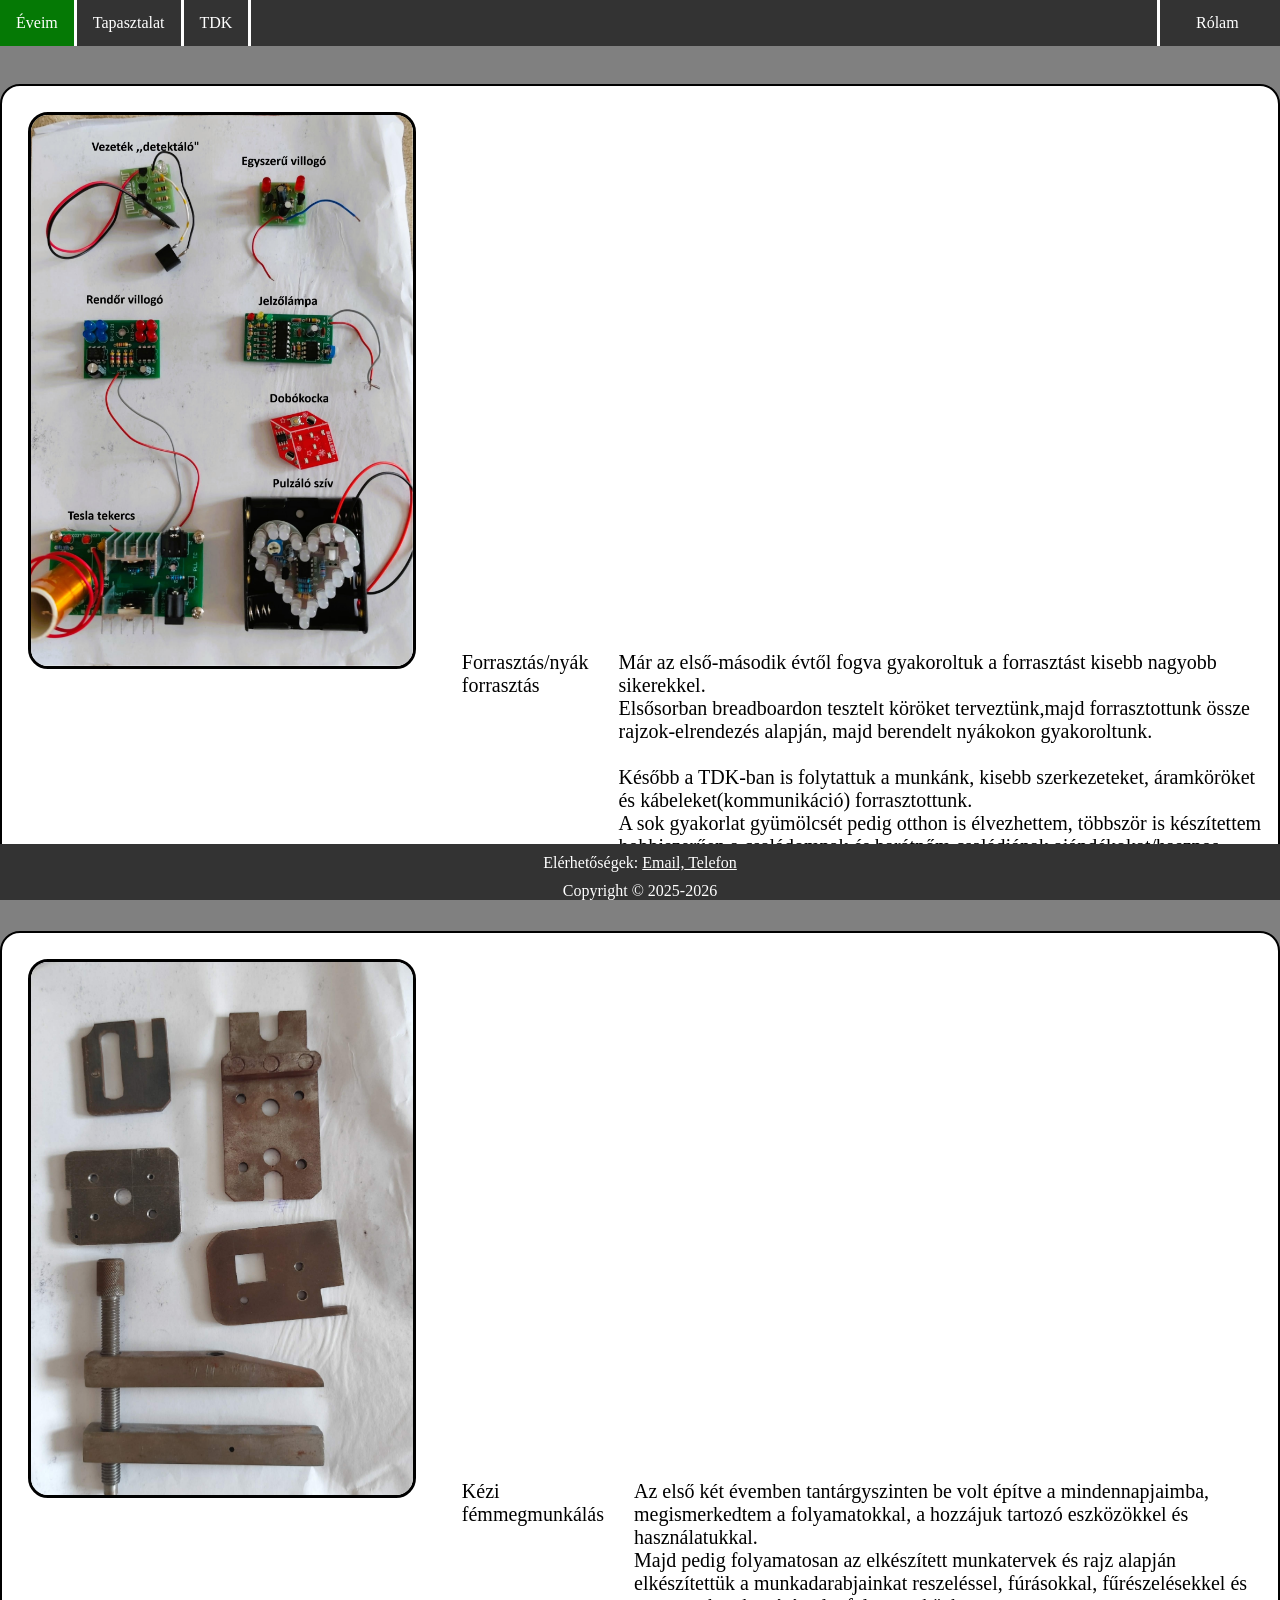
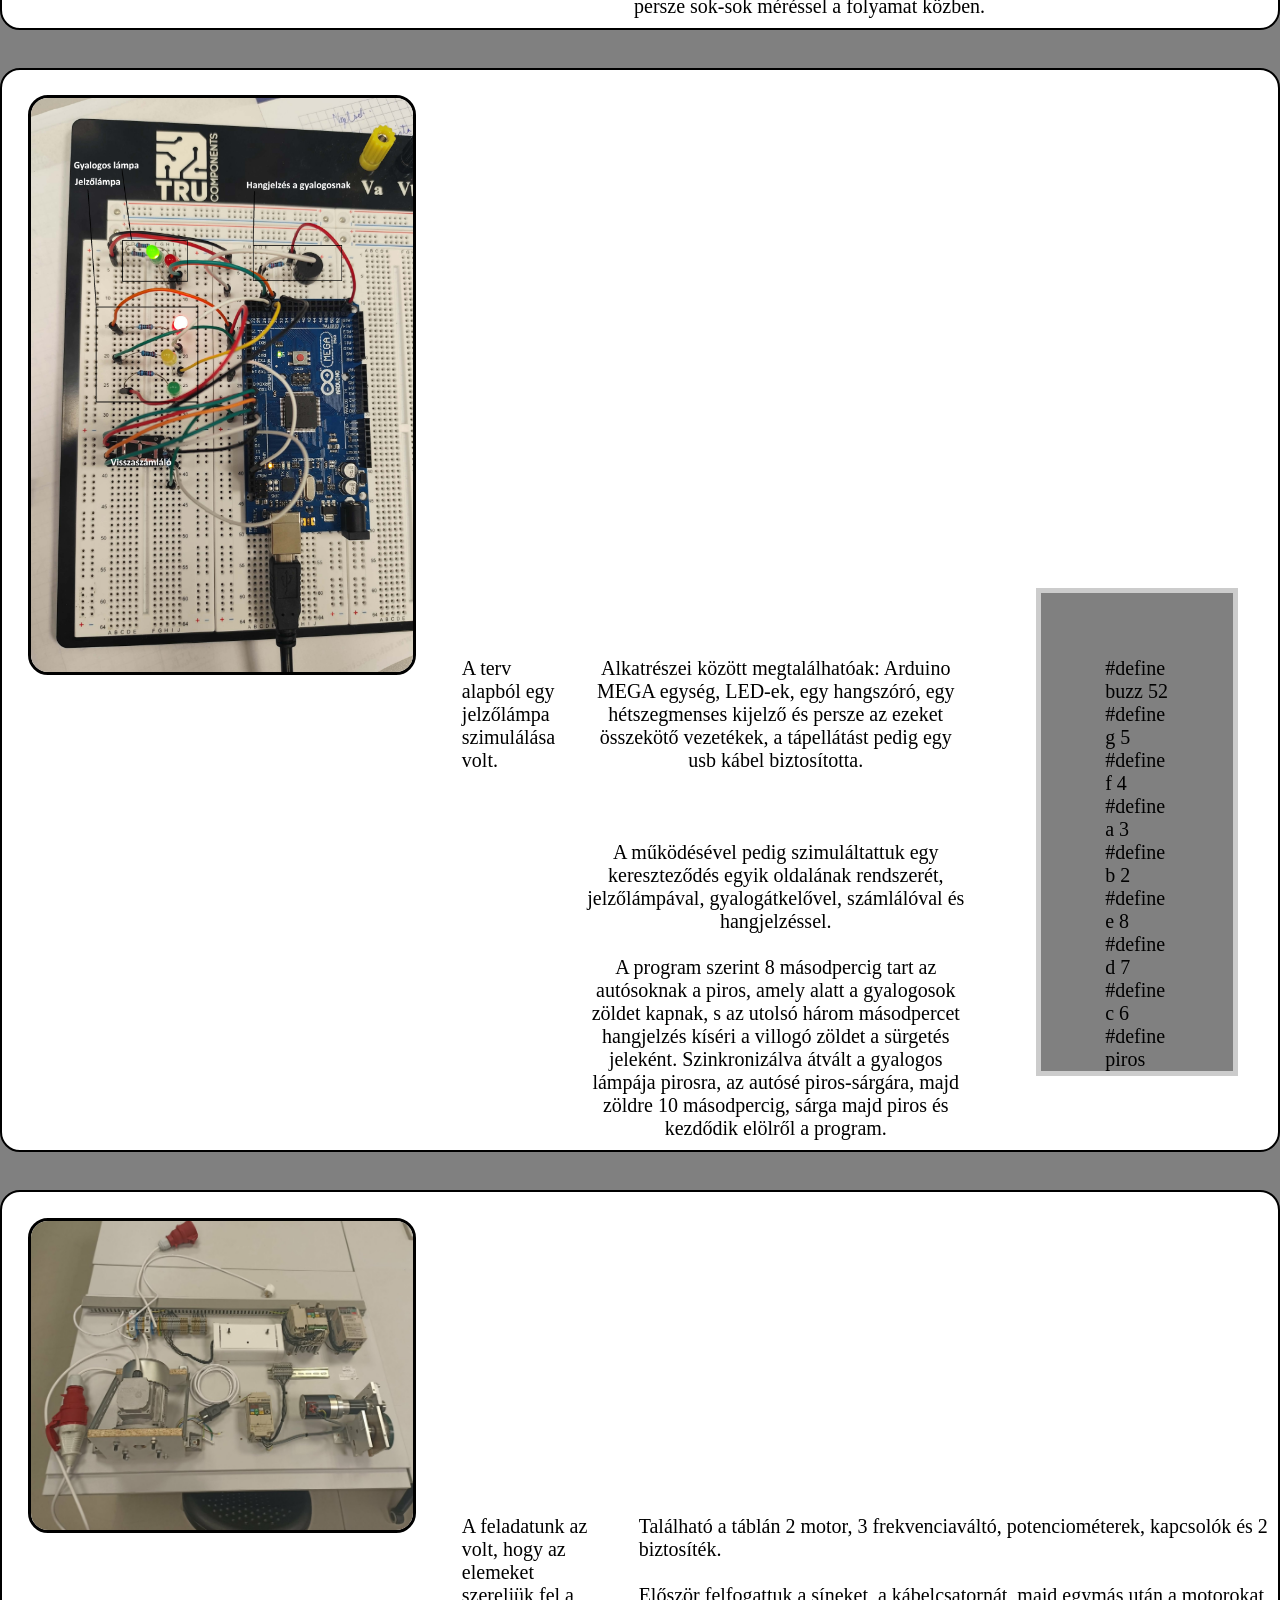
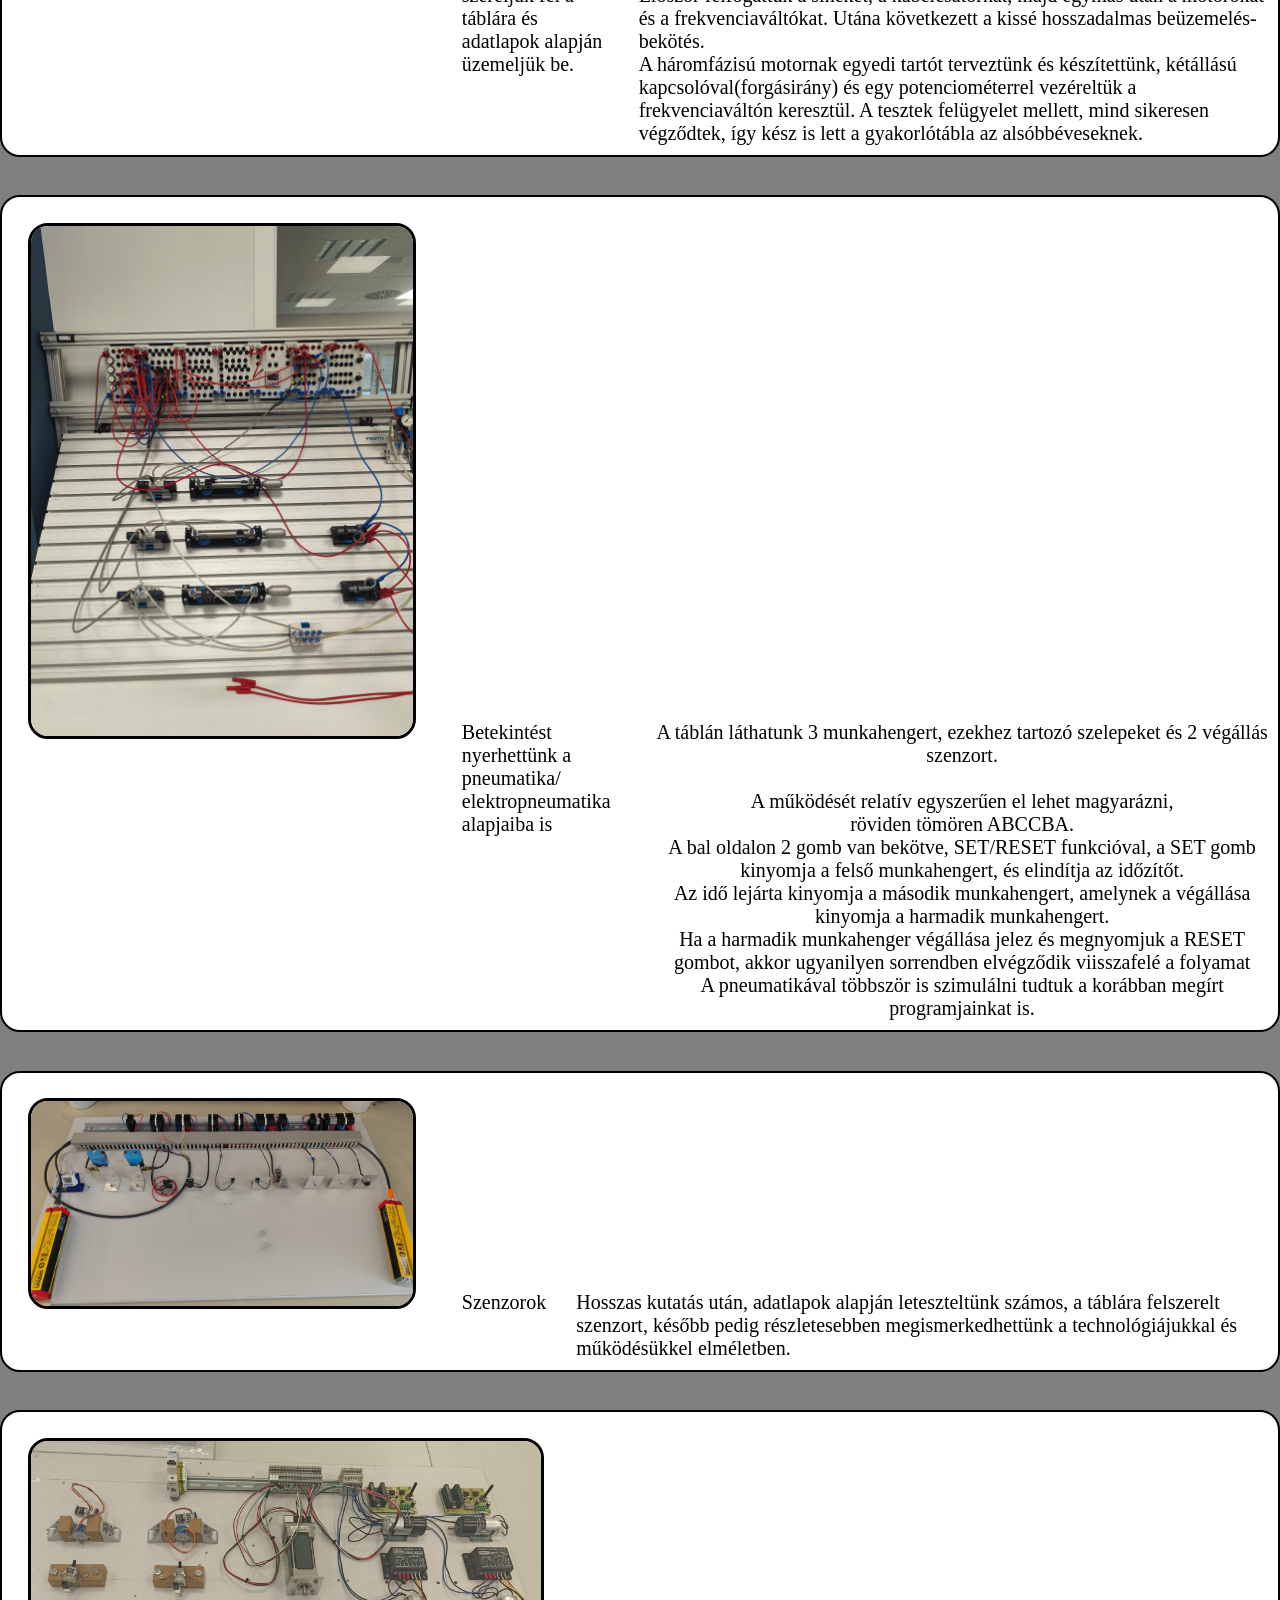
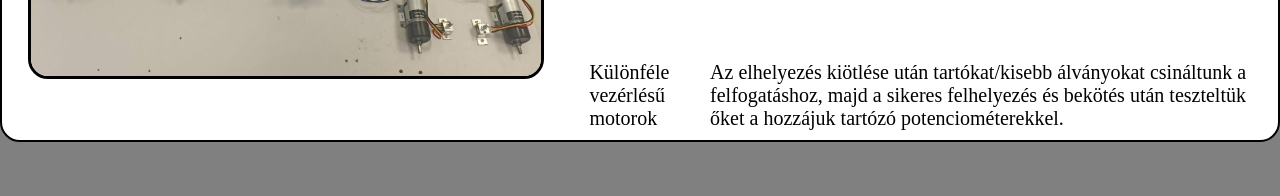
==== Munkameveim.html @ 14bcad91 "anyad" ====
<!DOCTYPE html>
<html lang="hu">
  <meta http-equiv="Content-Type" content="text/html"; charset="utf-8"/>
  <meta name="viewport" content="width=device-width,initial-scale=0.5"/>
  <meta http-equiv="X-UA-Compatible"content="IE=edge">
  <title>Munkáim</title>
<head>
  <link rel="stylesheet" href="portfolio.css">
<link rel="icon" type="image/x-icon" href="favicon.ico">
</head>
<body style="background-color:gray;">
<div class="navbar">
  <a href="Munkameveim.html", style="background-color: rgb(5, 121, 5)">Éveim</a>
  <a href="szakmaitap.html">Tapasztalat</a>
  <a href="tdk.html">TDK</a>

  <div class="dropdown">
    <button class="dropbtn">Rólam 
      <i class="fa fa-caret-down"></i>
    </button>
    <div class="dropdown-content">
      <a href="index.html">Bemutatkozás</a>
    </div>
  </div> 
</div>
<div class="footer">

  <p>Elérhetőségek: <a class="contact" href="mailto:racsikbalint01@gmail.com">Email,</a><a class="contact" href="tel:+36305469067">                               Telefon</a></p>
  Copyright © 2025-2026
</div>
<div class="munkamain" style="margin-top:3%">
<img src="nyak.jpg" alt="Kérem,várjon" style="width:30%;height:20%; margin:2%; border-style:solid; border-radius:20px;">
<h>Forrasztás/nyák forrasztás</h>
<p> Már az első-második évtől fogva gyakoroltuk a forrasztást kisebb nagyobb sikerekkel. <br>Elsősorban breadboardon tesztelt köröket terveztünk,majd forrasztottunk össze rajzok-elrendezés alapján, majd berendelt nyákokon gyakoroltunk.<br><br>Később a TDK-ban is folytattuk a munkánk, kisebb szerkezeteket, áramköröket és kábeleket(kommunikáció) forrasztottunk.<br>
   A sok gyakorlat gyümölcsét pedig otthon is élvezhettem, többször is készítettem hobbiszerűen a családomnak és barátnőm családjának ajándékokat/hasznos eszközöket, hiszen el tudtam sajátítani ezt a képességet.
  </p>
</div>
<div class="munkamain" style="margin-top:3%">
  <img src="fem.jpg"alt="Kérem,várjon" style="width:30%;height:20%; margin:2%; border-style:solid; border-radius:20px;">
  <h>Kézi fémmegmunkálás</h>
  <p>Az első két évemben tantárgyszinten be volt építve a mindennapjaimba, megismerkedtem a folyamatokkal, a hozzájuk tartozó eszközökkel és használatukkal.<br>
    Majd pedig folyamatosan az elkészített munkatervek és rajz alapján elkészítettük a munkadarabjainkat reszeléssel, fúrásokkal, fűrészelésekkel és persze sok-sok méréssel a folyamat közben.
  </p>
</div>
<div class="munkamain" style="margin-top:3%;">
  <img src="arduino.png"alt="Kérem,várjon" style="width:30%;height:20%; margin:2%; border-style:solid; border-radius:20px;">
  <h>A terv alapból egy jelzőlámpa szimulálása volt.</h>
  <p style="text-align: center;"> Alkatrészei között megtalálhatóak: Arduino MEGA egység, LED-ek, egy hangszóró, egy hétszegmenses kijelző és persze az ezeket összekötő vezetékek, a tápellátást pedig egy usb kábel biztosította.<br><br><br>
  <br>A működésével pedig szimuláltattuk egy kereszteződés egyik oldalának rendszerét, jelzőlámpával, gyalogátkelővel, számlálóval és hangjelzéssel.<br><br>
  A program szerint 8 másodpercig tart az autósoknak a piros, amely alatt a gyalogosok zöldet kapnak, s az utolsó három másodpercet hangjelzés kíséri a villogó zöldet a sürgetés jeleként.
  Szinkronizálva átvált a gyalogos lámpája pirosra, az autósé piros-sárgára, majd zöldre 10 másodpercig, sárga majd piros és kezdődik elölről a program.
</p>
<p><div style="background-color:gray; height:350px;text-align:left ;border: 5px solid #ccc; overflow: auto; padding: 5%;">
#define buzz 52
#define g 5<br>
#define f 4<br>
#define a 3<br>
#define b 2<br>
#define e 8<br>
#define d 7<br>
#define c 6<br>
#define piros 26<br>
#define sarga 28<br>
#define zold 30<br>
#define gyp 25<br>
#define gyz 27<br><br>
void setup() {<br>
pinMode(piros,OUTPUT);<br>
pinMode(sarga,OUTPUT);<br>
pinMode(zold,OUTPUT);<br>
pinMode(gyp,OUTPUT);<br>
pinMode(gyz,OUTPUT);<br>
pinMode(buzz, OUTPUT);<br>

}<br>
void loop() {<br>
//Zöld a lámpa<br>
  digitalWrite(zold,HIGH);<br>
  digitalWrite(gyp,HIGH);<br>
 
  delay(8000);<br>
 //Sárga a lámpa<br>
  digitalWrite(zold,LOW);<br>
  digitalWrite(sarga,HIGH);<br><br>
 
  delay(2000);<br>
 //Piros a lámpa, zöld a gyalogos lámpa, 8 a számláló<br>
  digitalWrite(sarga,LOW);<br>
  digitalWrite(piros,HIGH);<br>
  digitalWrite(gyp,LOW);<br>
  digitalWrite(gyz,HIGH);<br>
  digitalWrite(a,HIGH);<br>
  digitalWrite(b,HIGH);<br>
  digitalWrite(c,HIGH);<br>
  digitalWrite(d,HIGH);<br>
  digitalWrite(e,HIGH);<br>
  digitalWrite(f,HIGH);<br>
  digitalWrite(g,HIGH);<br><br>
 
  delay(1000);<br>
  //7 a számláló<br>
  digitalWrite(d,LOW);<br>
  digitalWrite(e,LOW);<br>
  digitalWrite(f,LOW);<br>
  digitalWrite(g,LOW);<br>
  digitalWrite(a,HIGH);<br>
  digitalWrite(b,HIGH);<br>
  digitalWrite(c,HIGH);<br><br>
  
  delay(1000);<br>
  //6 a számláló<br>
  digitalWrite(b,LOW);<br>
  digitalWrite(a,HIGH);<br>
  digitalWrite(f,HIGH);<br>
  digitalWrite(g,HIGH);<br>
  digitalWrite(e,HIGH);<br>
  digitalWrite(d,HIGH);<br>
  digitalWrite(c,HIGH);<br><br>
 
  delay(1000);<br>
  //5 a számláló<br>
  digitalWrite(e,LOW);<br>
  digitalWrite(a,HIGH);<br>
  digitalWrite(f,HIGH);<br>
  digitalWrite(g,HIGH);<br>
  digitalWrite(c,HIGH);<br>
  digitalWrite(d,HIGH);<br><br>
  
  delay(1000);<br>
//4 a számláló<br>
  digitalWrite(a,LOW);<br>
  digitalWrite(d,LOW);<br>
  digitalWrite(b,HIGH);<br>
  digitalWrite(f,HIGH);<br>
  digitalWrite(g,HIGH);<br>
  digitalWrite(c,HIGH);<br><br>

  delay(1000);<br>
//3 a számláló<br>
  digitalWrite(f,LOW);<br>
  digitalWrite(a,HIGH);<br>
  digitalWrite(b,HIGH);<br>
  digitalWrite(g,HIGH);<br>
  digitalWrite(c,HIGH);<br>
  digitalWrite(d,HIGH);<br><br>

  delay(1000);<br>
//2 a számláló és villog a gyalogos lámpa zölden és sípol<br>
  digitalWrite(c,LOW);<br>
  digitalWrite(b,HIGH);<br>
  digitalWrite(g,HIGH);<br>
  digitalWrite(e,HIGH);<br>
  digitalWrite(d,HIGH);<br>
  digitalWrite(gyz,HIGH);<br>
  tone(buzz,1000);<br><br>
  
  delay(500);<br>
  //síp off<br>
  noTone(buzz);<br>
  digitalWrite(gyz,LOW);<br><br>
  
  delay(500);<br>
//1 a számláló és villog a gyalogos lámpa zölden és sípol<br>
  digitalWrite(gyz,HIGH);<br>
  tone(buzz,1000);<br>
  digitalWrite(g,LOW);<br>
  digitalWrite(e,LOW);<br>
  digitalWrite(d,LOW);<br>
  digitalWrite(a,LOW);<br>
  digitalWrite(b,HIGH);<br>
  digitalWrite(c,HIGH);<br><br>
  
  delay(500);<br>
  //síp off<br>
  noTone(buzz);<br>
  digitalWrite(gyz,LOW);<br><br>
  
  delay(500);<br>
  //piros és sárga a lámpa<br>
  digitalWrite(b,LOW);<br>
  digitalWrite(c,LOW);<br>
  digitalWrite(gyz,LOW);<br>
  digitalWrite(sarga,HIGH);<br><br>

  delay(1000);<br>
//zöld a lámpa és piros a gyalogos lámpa<br>
  digitalWrite(piros,LOW);<br>
  digitalWrite(sarga,LOW);<br>
  digitalWrite(gyp,LOW);<br><br>
}<br>
</div></p>
</div>
<div class="munkamain" style="margin-top:3%;">
  <img src="motortabla.jpg"alt="Kérem,várjon" style="width:30%;height:20%; margin:2%; border-style:solid; border-radius:20px;">
  <h>A feladatunk az volt, hogy az elemeket szereljük fel a táblára és<br> adatlapok alapján üzemeljük be.</h>
  <p>Található a táblán 2 motor, 3 frekvenciaváltó, potenciométerek, kapcsolók és 2 biztosíték.<br><br>
  Először felfogattuk a síneket, a kábelcsatornát, majd egymás után a motorokat és a frekvenciaváltókat. Utána következett a kissé hosszadalmas beüzemelés-bekötés. <br>
  A háromfázisú motornak egyedi tartót terveztünk és készítettünk, kétállású kapcsolóval(forgásirány) és egy potenciométerrel 
  vezéreltük a frekvenciaváltón keresztül. A tesztek felügyelet mellett, mind sikeresen végződtek, így kész is lett a gyakorlótábla az alsóbbéveseknek.</p>
  </div>
  <div class="munkamain" style="margin-top:3%">
  <img src="pneumatika.jpg"alt="Kérem,várjon" style="width:30%;height:20%; margin:2%; border-style:solid; border-radius:20px;">
  <h>Betekintést nyerhettünk a pneumatika/<br>
    elektropneumatika alapjaiba is</h>
  <p style="text-align: center;">A táblán láthatunk 3 munkahengert, ezekhez tartozó szelepeket és 2 végállás szenzort.<br><br>
    A működését relatív egyszerűen el lehet magyarázni,<br> röviden tömören ABCCBA.<br>
  A bal oldalon 2 gomb van bekötve, SET/RESET funkcióval, a SET gomb kinyomja a felső munkahengert, és elindítja az időzítőt.<br>
Az idő lejárta kinyomja a második munkahengert, amelynek a végállása kinyomja a harmadik munkahengert.<br>
Ha a harmadik munkahenger végállása jelez és megnyomjuk a RESET gombot, akkor ugyanilyen sorrendben elvégződik viisszafelé a folyamat<br>
A pneumatikával többször is szimulálni tudtuk a korábban megírt programjainkat is.
</p>
  </div>
  <div class="munkamain" style="margin-top:3%">
  <img src="szenzorok.jpg"alt="Kérem,várjon" style="width:30%; margin:2%; border-style:solid; border-radius:20px;">
  <h>Szenzorok</h><p> Hosszas kutatás után, adatlapok alapján leteszteltünk számos, a táblára felszerelt szenzort, később pedig részletesebben megismerkedhettünk a technológiájukkal és működésükkel elméletben.</p>
  </div>
  <div class="munkamain" style="margin-top:3%">
  <img src="tabla.jpg"alt="Kérem,várjon" style="width:40%;height:20%; margin:2%;border-style:solid; border-radius:20px;">
  <h>Különféle vezérlésű motorok</h>
  <p>Az elhelyezés kiötlése után tartókat/kisebb álványokat csináltunk a felfogatáshoz, majd a sikeres felhelyezés és bekötés után teszteltük őket a hozzájuk tartózó potenciométerekkel.</p>
  </div>
<div>
</div>
<div><br><br><br></div>
</body>
</html>
---- portfolio.css ----
html {
  scroll-behavior: smooth;
}
body {
  margin: 0;
  padding: 0;
}
h1 {
  color:white;
  text-align:center;
  width: 86,2%;
  margin:0 auto;
}
h2, p {
  margin: 10px;
}
/* navigacios baaaar */
.navbar {
  overflow: hidden;
  background-color: #333;
}
.profilkep {
  display:none;
}
.navbar a {
  float: left;
  font-size: 16px;
  color: white;
  text-align: center;
  padding: 14px 16px;
  text-decoration: none;
  border-style: solid;
  border-bottom: 0px;
  border-top: 0px;
  border-left: 0px;
}
.navbar p {
  display:none;
}
.navbar a:hover, .dropdown:hover .dropbtn {
  background-color: rgb(5, 121, 5);
}
/*a sidenavben lévö linknek a formázása*/
.sidenav {
  position:fixed;
  top:8%;
  width:15%;
  margin-left:2%;
}
.sidenav a{ 
    padding: 10px 20px 10px 10px;
    text-decoration: none;
    font-size: 20px;
    color:black;
    font-weight: bolder;
    text-align: center;
    display: block;
    border-style: solid;
    border-width: 0px;
    border-radius: 12px;
    margin-top: 10px;
    background-image: linear-gradient(90deg, #2bbbb9cb 0%, #109528 100%);
    box-shadow: 0px 1px 2px rgba(0, 0, 0, 0.2);
    transition: all 0.3s ease;
}
.sidenav p{
    padding: 10px 10px 10px 10px;
    font-weight: bolder;
    font-size: 25px;
    color: rgb(244, 240, 240);
    display: flex;
    justify-content:center;
    border-radius: 10px;
    margin:0px;
    background-color: rgb(30, 30, 198);
}
/*Ha rá mutat a linkre akkor megváltozik a link szine*/
.sidenav a:hover{
    color: rgb(199, 196, 202);;
}

/*Ez kell a divbe hogy elkülönitsem a sidenav bartól*/
.main{
    margin-left: 20%;
    font-size: 22px;
    font-family:'Times New Roman';
    margin-right:10px;
    margin-top: 2%;
    border-style:solid;
    border-radius:20px;
    background-color: rgb(255, 255, 255);
    border-width: 2px;
    margin-bottom:60px;

}
/*mainben levo szoveg*/
.main p{
  margin-left: 20px;
  margin-right: 20px;
}

/* legordulo  */
.dropdown {
  float: right;
  overflow: hidden;
  border-style:solid;
  color:white;
  border-right:none;
  border-top:none;
  border-bottom:none;
  width:120px;
}

.dropdown .dropbtn {
  font-size: 16px;  
  border: none;
  outline: none;
  color: white;
  padding: 14px 16px;
  background-color: inherit;
  font-family: inherit;
  margin: 0;
  margin-left:20px
}
/* legordulo cuccos */
.dropdown-content {
  display: none;
  position: absolute;
  background-color: #f9f9f9;
  min-width: 160px;
  box-shadow: 0px 8px 16px 0px rgba(0,0,0,0.2);
  z-index: 1;
}

.dropdown-content a {
  float: none;
  color: black;
  padding: 12px 16px;
  text-decoration: none;
  display: block;
  text-align: left;
}
/*ha ramutatsz a legordulore*/
.dropdown-content a:hover {
  background-color: #ddd;
}

.dropdown:hover .dropdown-content {
  display: block;
}
.footer {
  position: fixed;
  left: 0;
  bottom: 0;
  width: 100%;
  background-color: #333;
  color: white;
  text-align: center;
}
.contact:hover {
background-color: rgb(5, 121, 5);
}
.contact:link{
  color:white;
}
.b {
  margin-left:50px;
  margin-right:50px;
  text-align:justify;
  font-size: 20px;
}
li{
  margin-bottom:10px;
}
/*main sectionok*/
header{
  margin:1%;
  font-weight: bolder;
   font-family:'Times New Roman';
}
/*munkaim oldal*/
.munkamain{
  display: flex;           /* Egymás mellé teszi a képet és a szöveget */
  align-items: baseline;    /* Függőlegesen középre igazítja őket */
  gap: 20px;              /* Távolság a kép és a szöveg között */
  font-size: 20px;
    font-family:'Times New Roman';
    border-style:solid;
    border-radius:20px;
    background-color: rgb(255, 255, 255);
    border-width: 2px;
    max-width: 100%;
}
.munkamaintwo{
  display: none;           /* Egymás mellé teszi a képet és a szöveget */
}
.container {
  display: flex;
  flex-wrap: wrap;
  justify-content: center;
  gap: 20px;
  width: 100%;
}
.container img {
  width: 20%;
  height: auto;
}
@media screen and (max-width:900px){

.munkamain{
    display: block;           /* Egymás mellé teszi a képet és a szöveget */
  font-size: 20px;
    font-family:'Times New Roman';
    border-style:solid;
    border-radius:20px;
    background-color: rgb(255, 255, 255);
    border-width: 2px;
}
  .sidenav{
    display:none;
  }
  .main{
    margin-left: 0px;
    margin-right: 0px;
    margin-top: 100px;
    padding: 5px;
    margin-bottom: 0px;
    width:100%;
    background-color: rgb(255, 255, 255);
    border-style:solid;
    border-radius:20px;
    border-width: 2px;
  }
  .main p{
  margin-left: 20px;
  margin-right: 20px;
  line-height: 1.6;
}
  .navbar p {
  float: left;
  font-size: 16px;
  color: white;
  text-align: center;
  padding: 14px 16px;
  text-decoration: none;
  border-style: solid;
  border-bottom: 0px;
  border-top: 0px;
  border-left: 0px;
  width: auto;
}
.navbar a {
  float: left;
  font-size: 16px;
  color: white;
  text-align: center;
  padding: 14px 16px;
  text-decoration: none;
  border-style: solid;
  border-bottom: 0px;
  border-top: 0px;
  border-left: 0px;
  width: auto;
}
.navbar a.mobile {
  float: left;
  font-size: 16px;
  color: white;
  text-align: center;
  padding: 14px 16px;
  text-decoration: none;
  border-style: solid;
  border-bottom: 0px;
  border-top: 0px;
  border-left: 0px;
  width: auto;
}
.main img {
  float: none;
  display: block;
  width: 20%;
  height: auto;
  margin: 20px auto;
}
  .profilkep {
  width: 20%;
  height: 20%;
  float: right;
  margin-bottom:0px;
  border-radius: 10px
    }
.navbarmobile{
  overflow: auto;
  max-width: 100%;
}
.navbarmobile a{
  float: left;
  font-size: 16px;
  color: white;
  text-align: center;
  padding: 14px 16px;
  text-decoration: none;
  border-style: solid;
  border-bottom: 0px;
  border-top: 0px;
  border-left: 0px;
  width: auto;
}
.navbar a.mobile {
  display:none;
}
}
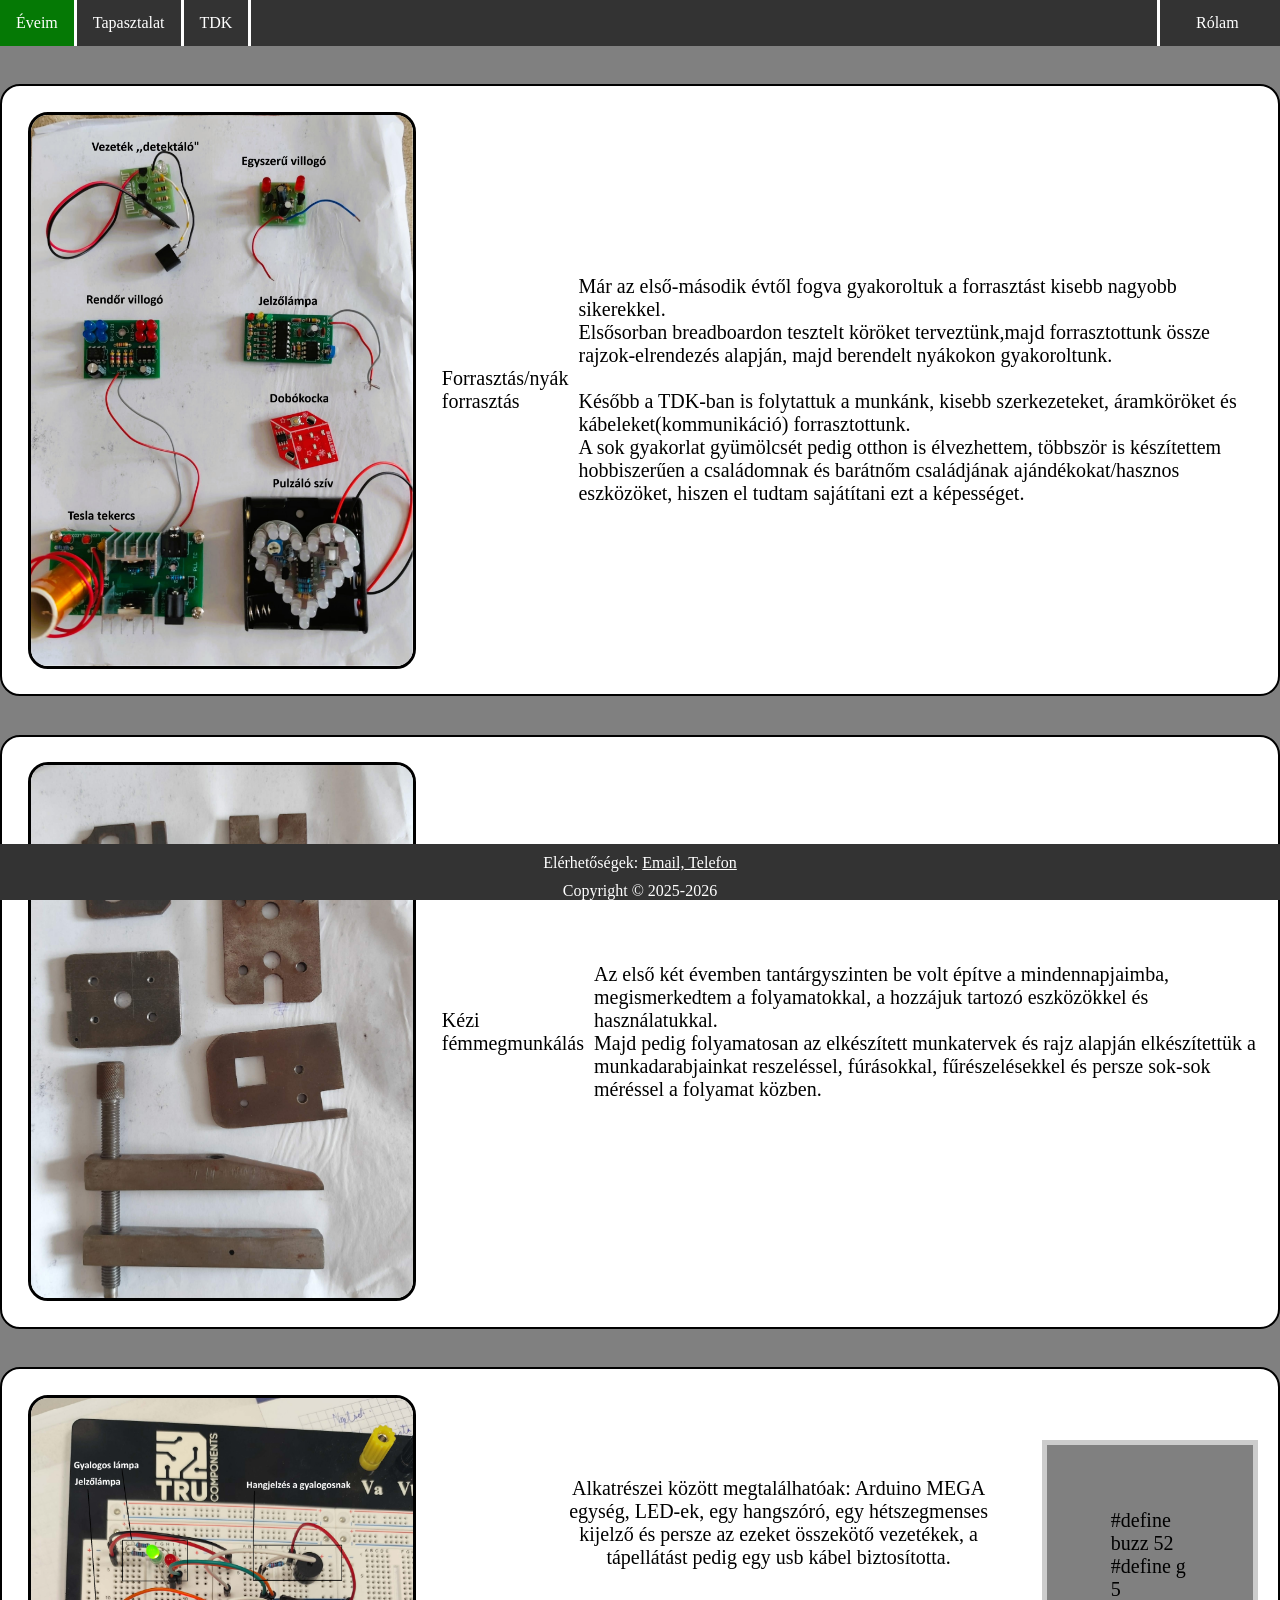
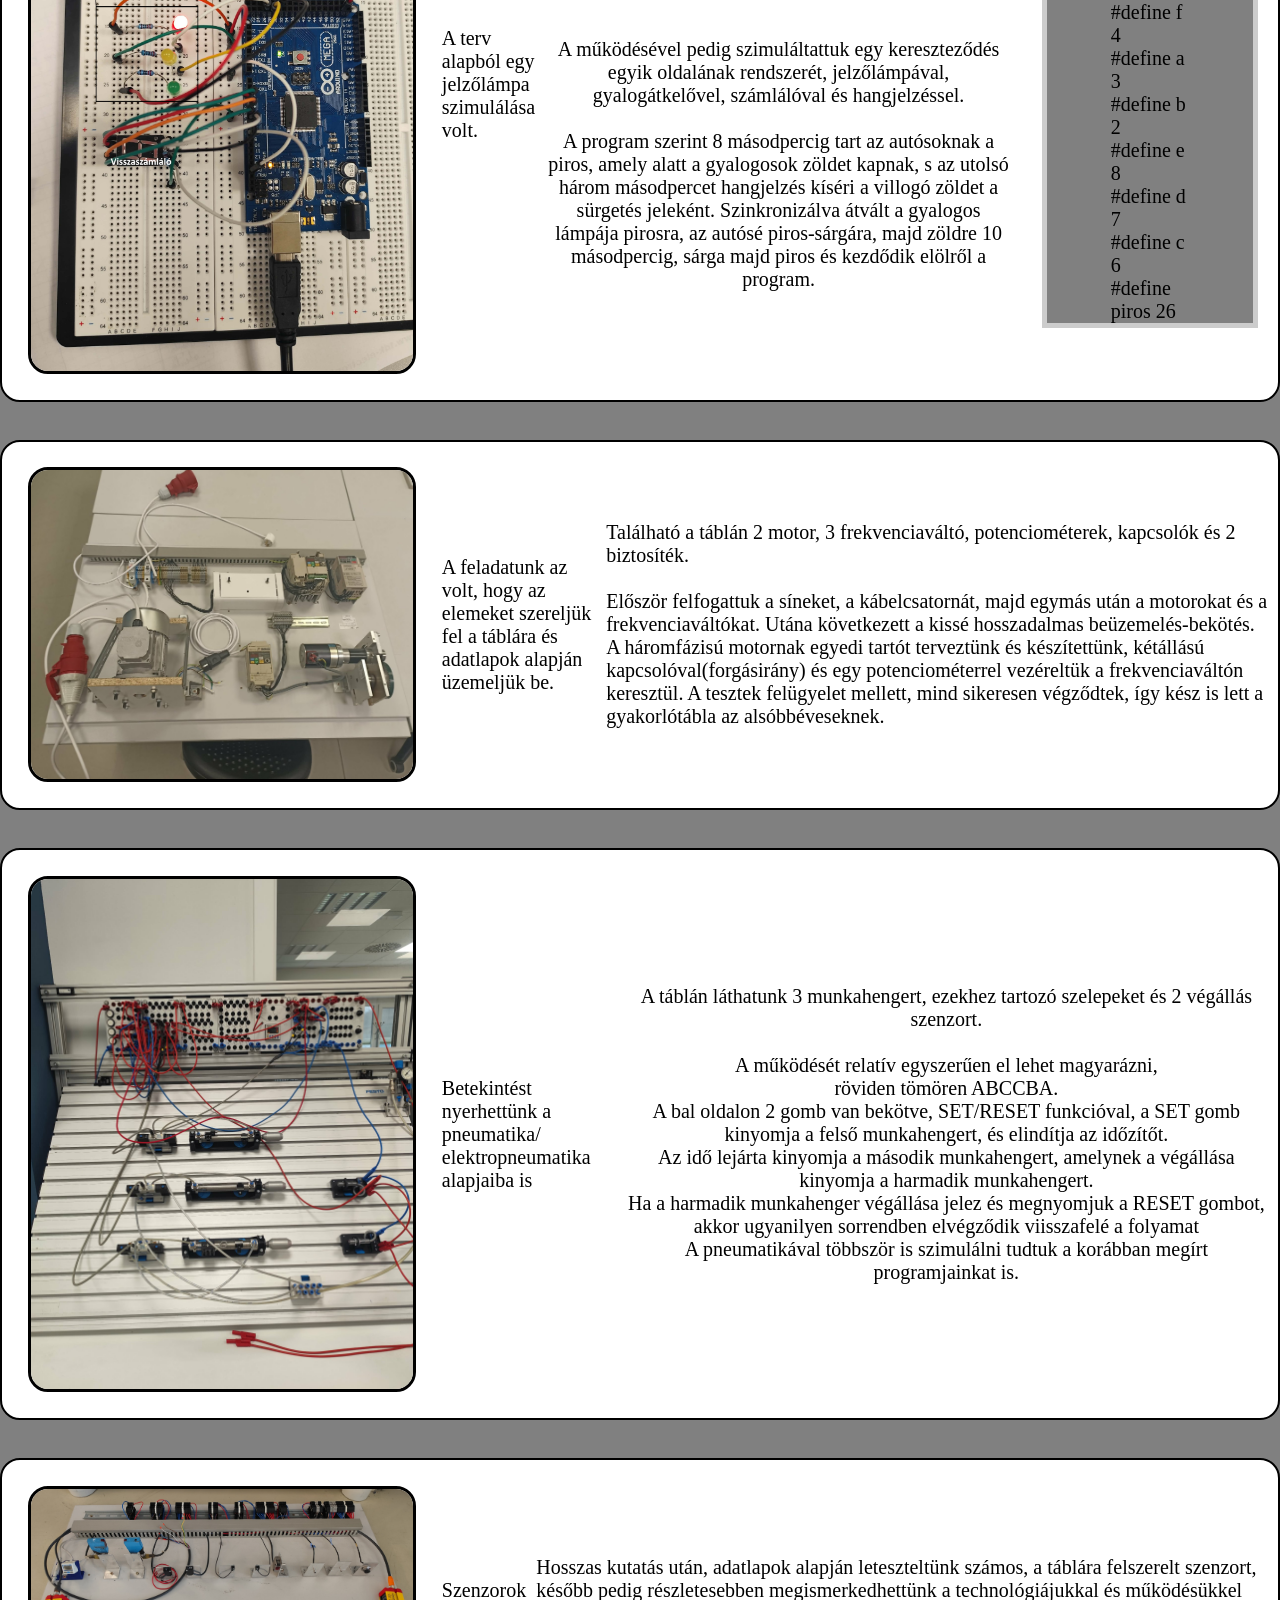
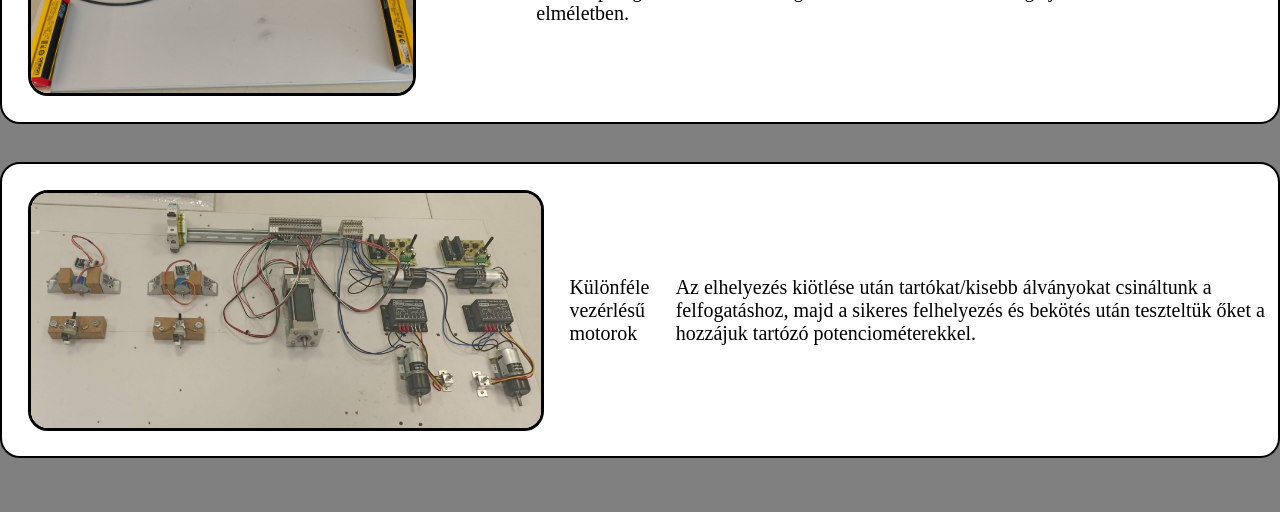
==== commit 7a739543: "bhbhbhbhj" ====
--- a/Munkameveim.html
+++ b/Munkameveim.html
@@ -28,21 +28,21 @@
   <p>Elérhetőségek: <a class="contact" href="mailto:racsikbalint01@gmail.com">Email,</a><a class="contact" href="tel:+36305469067">                               Telefon</a></p>
   Copyright © 2025-2026
 </div>
-<div class="munkamain" style="margin-top:3%">
+<div class="munkamaintwo" style="margin-top:3%">
 <img src="nyak.jpg" alt="Kérem,várjon" style="width:30%;height:20%; margin:2%; border-style:solid; border-radius:20px;">
 <h>Forrasztás/nyák forrasztás</h>
 <p> Már az első-második évtől fogva gyakoroltuk a forrasztást kisebb nagyobb sikerekkel. <br>Elsősorban breadboardon tesztelt köröket terveztünk,majd forrasztottunk össze rajzok-elrendezés alapján, majd berendelt nyákokon gyakoroltunk.<br><br>Később a TDK-ban is folytattuk a munkánk, kisebb szerkezeteket, áramköröket és kábeleket(kommunikáció) forrasztottunk.<br>
    A sok gyakorlat gyümölcsét pedig otthon is élvezhettem, többször is készítettem hobbiszerűen a családomnak és barátnőm családjának ajándékokat/hasznos eszközöket, hiszen el tudtam sajátítani ezt a képességet.
   </p>
 </div>
-<div class="munkamain" style="margin-top:3%">
+<div class="munkamaintwo" style="margin-top:3%">
   <img src="fem.jpg"alt="Kérem,várjon" style="width:30%;height:20%; margin:2%; border-style:solid; border-radius:20px;">
   <h>Kézi fémmegmunkálás</h>
   <p>Az első két évemben tantárgyszinten be volt építve a mindennapjaimba, megismerkedtem a folyamatokkal, a hozzájuk tartozó eszközökkel és használatukkal.<br>
     Majd pedig folyamatosan az elkészített munkatervek és rajz alapján elkészítettük a munkadarabjainkat reszeléssel, fúrásokkal, fűrészelésekkel és persze sok-sok méréssel a folyamat közben.
   </p>
 </div>
-<div class="munkamain" style="margin-top:3%;">
+<div class="munkamaintwo" style="margin-top:3%;">
   <img src="arduino.png"alt="Kérem,várjon" style="width:30%;height:20%; margin:2%; border-style:solid; border-radius:20px;">
   <h>A terv alapból egy jelzőlámpa szimulálása volt.</h>
   <p style="text-align: center;"> Alkatrészei között megtalálhatóak: Arduino MEGA egység, LED-ek, egy hangszóró, egy hétszegmenses kijelző és persze az ezeket összekötő vezetékek, a tápellátást pedig egy usb kábel biztosította.<br><br><br>
@@ -190,7 +190,7 @@
 }<br>
 </div></p>
 </div>
-<div class="munkamain" style="margin-top:3%;">
+<div class="munkamaintwo" style="margin-top:3%;">
   <img src="motortabla.jpg"alt="Kérem,várjon" style="width:30%;height:20%; margin:2%; border-style:solid; border-radius:20px;">
   <h>A feladatunk az volt, hogy az elemeket szereljük fel a táblára és<br> adatlapok alapján üzemeljük be.</h>
   <p>Található a táblán 2 motor, 3 frekvenciaváltó, potenciométerek, kapcsolók és 2 biztosíték.<br><br>
@@ -198,7 +198,7 @@
   A háromfázisú motornak egyedi tartót terveztünk és készítettünk, kétállású kapcsolóval(forgásirány) és egy potenciométerrel 
   vezéreltük a frekvenciaváltón keresztül. A tesztek felügyelet mellett, mind sikeresen végződtek, így kész is lett a gyakorlótábla az alsóbbéveseknek.</p>
   </div>
-  <div class="munkamain" style="margin-top:3%">
+  <div class="munkamaintwo" style="margin-top:3%">
   <img src="pneumatika.jpg"alt="Kérem,várjon" style="width:30%;height:20%; margin:2%; border-style:solid; border-radius:20px;">
   <h>Betekintést nyerhettünk a pneumatika/<br>
     elektropneumatika alapjaiba is</h>
@@ -210,11 +210,11 @@
 A pneumatikával többször is szimulálni tudtuk a korábban megírt programjainkat is.
 </p>
   </div>
-  <div class="munkamain" style="margin-top:3%">
+  <div class="munkamaintwo" style="margin-top:3%">
   <img src="szenzorok.jpg"alt="Kérem,várjon" style="width:30%; margin:2%; border-style:solid; border-radius:20px;">
   <h>Szenzorok</h><p> Hosszas kutatás után, adatlapok alapján leteszteltünk számos, a táblára felszerelt szenzort, később pedig részletesebben megismerkedhettünk a technológiájukkal és működésükkel elméletben.</p>
   </div>
-  <div class="munkamain" style="margin-top:3%">
+  <div class="munkamaintwo" style="margin-top:3%">
   <img src="tabla.jpg"alt="Kérem,várjon" style="width:40%;height:20%; margin:2%;border-style:solid; border-radius:20px;">
   <h>Különféle vezérlésű motorok</h>
   <p>Az elhelyezés kiötlése után tartókat/kisebb álványokat csináltunk a felfogatáshoz, majd a sikeres felhelyezés és bekötés után teszteltük őket a hozzájuk tartózó potenciométerekkel.</p>
--- a/portfolio.css
+++ b/portfolio.css
@@ -181,18 +181,17 @@
 /*munkaim oldal*/
 .munkamain{
   display: flex;           /* Egymás mellé teszi a képet és a szöveget */
-  align-items: baseline;    /* Függőlegesen középre igazítja őket */
-  gap: 20px;              /* Távolság a kép és a szöveg között */
+  align-items: baseline; 
+  gap:10%;   /* Függőlegesen középre igazítja őket */         /* Távolság a kép és a szöveg között */
   font-size: 20px;
     font-family:'Times New Roman';
     border-style:solid;
     border-radius:20px;
     background-color: rgb(255, 255, 255);
     border-width: 2px;
-    max-width: 100%;
-}
-.munkamaintwo{
-  display: none;           /* Egymás mellé teszi a képet és a szöveget */
+    margin-right:2%;
+    margin-left:2%;
+
 }
 .container {
   display: flex;
@@ -205,16 +204,26 @@
   width: 20%;
   height: auto;
 }
+.munkamaintwo{
+  display: flex;
+  font-size: 20px;
+  align-items: center;
+  font-family:'Times New Roman';
+  border-style:solid;
+  border-radius:20px;
+  background-color: rgb(255, 255, 255);
+  border-width: 2px;
+}
 @media screen and (max-width:900px){
 
 .munkamain{
-    display: block;           /* Egymás mellé teszi a képet és a szöveget */
+  display: block;
   font-size: 20px;
-    font-family:'Times New Roman';
-    border-style:solid;
-    border-radius:20px;
-    background-color: rgb(255, 255, 255);
-    border-width: 2px;
+  font-family:'Times New Roman';
+  border-style:solid;
+  border-radius:20px;
+  background-color: rgb(255, 255, 255);
+  border-width: 2px;
 }
   .sidenav{
     display:none;
